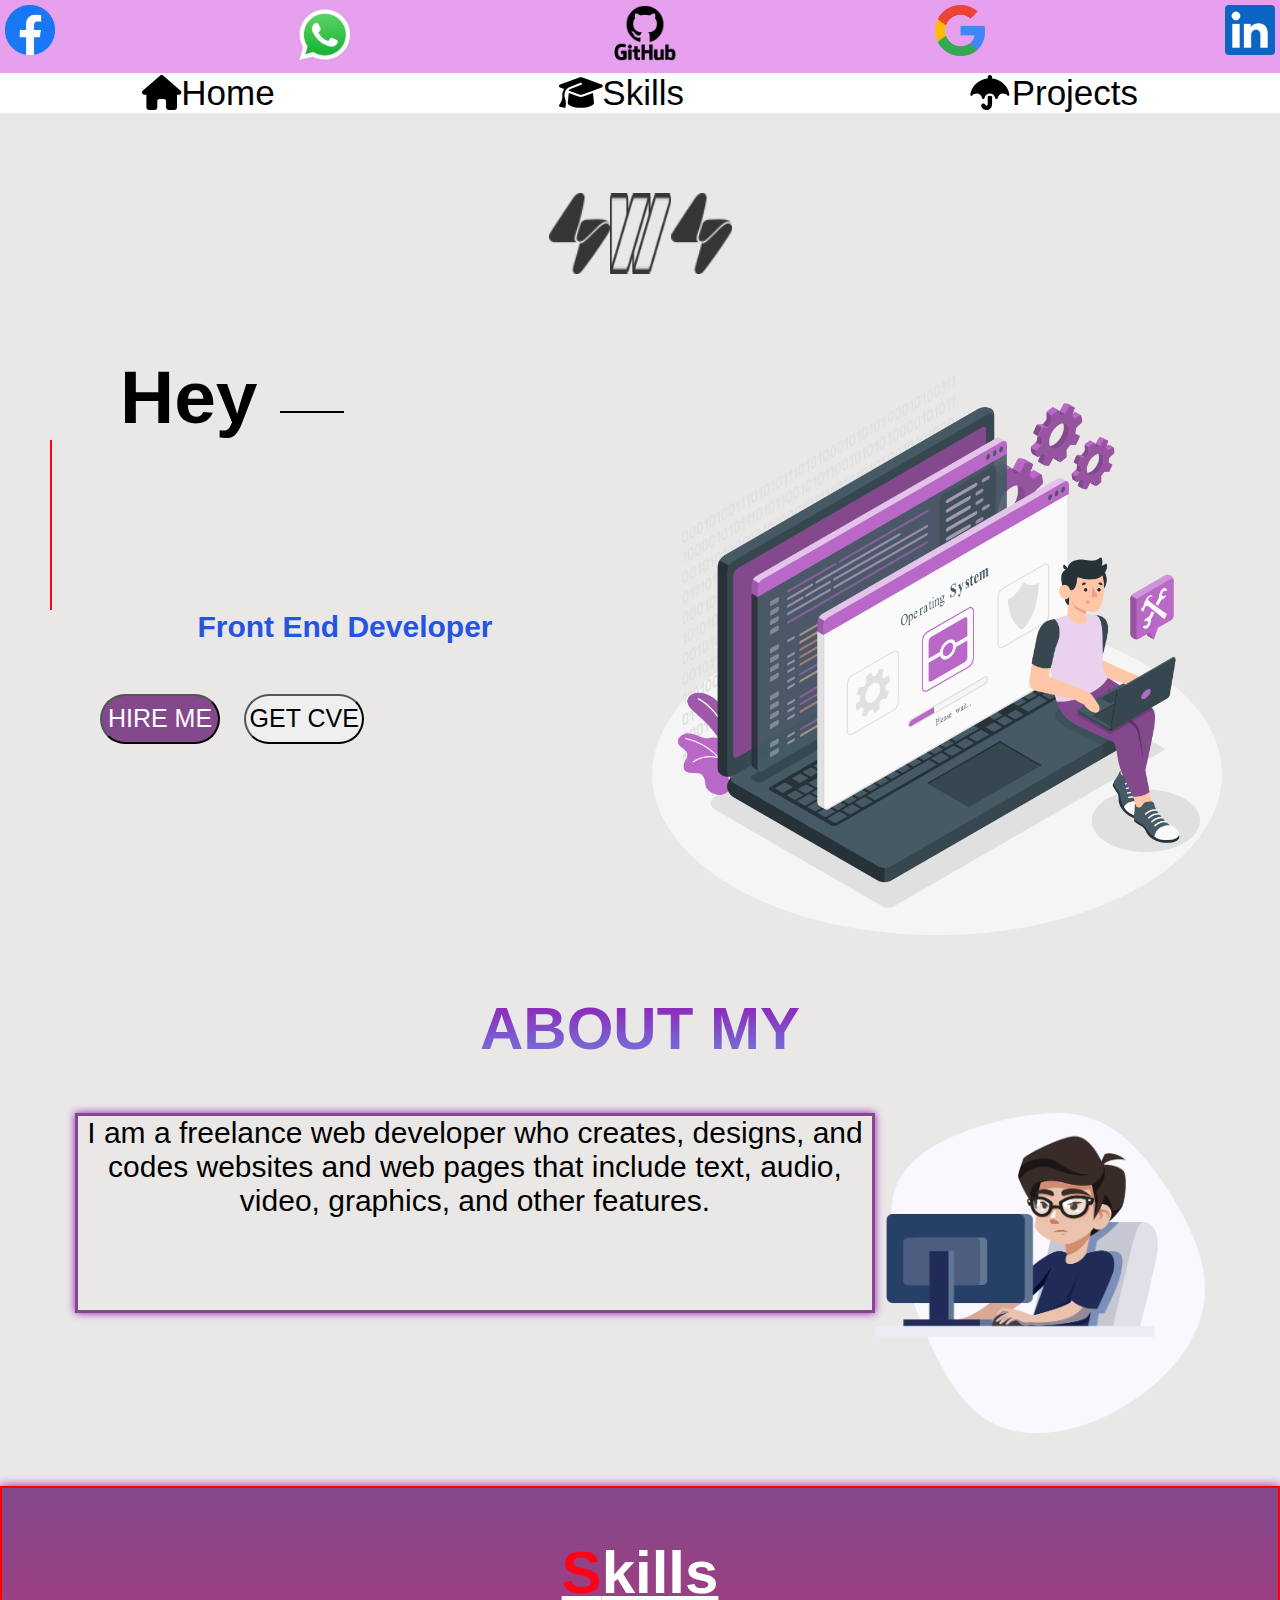
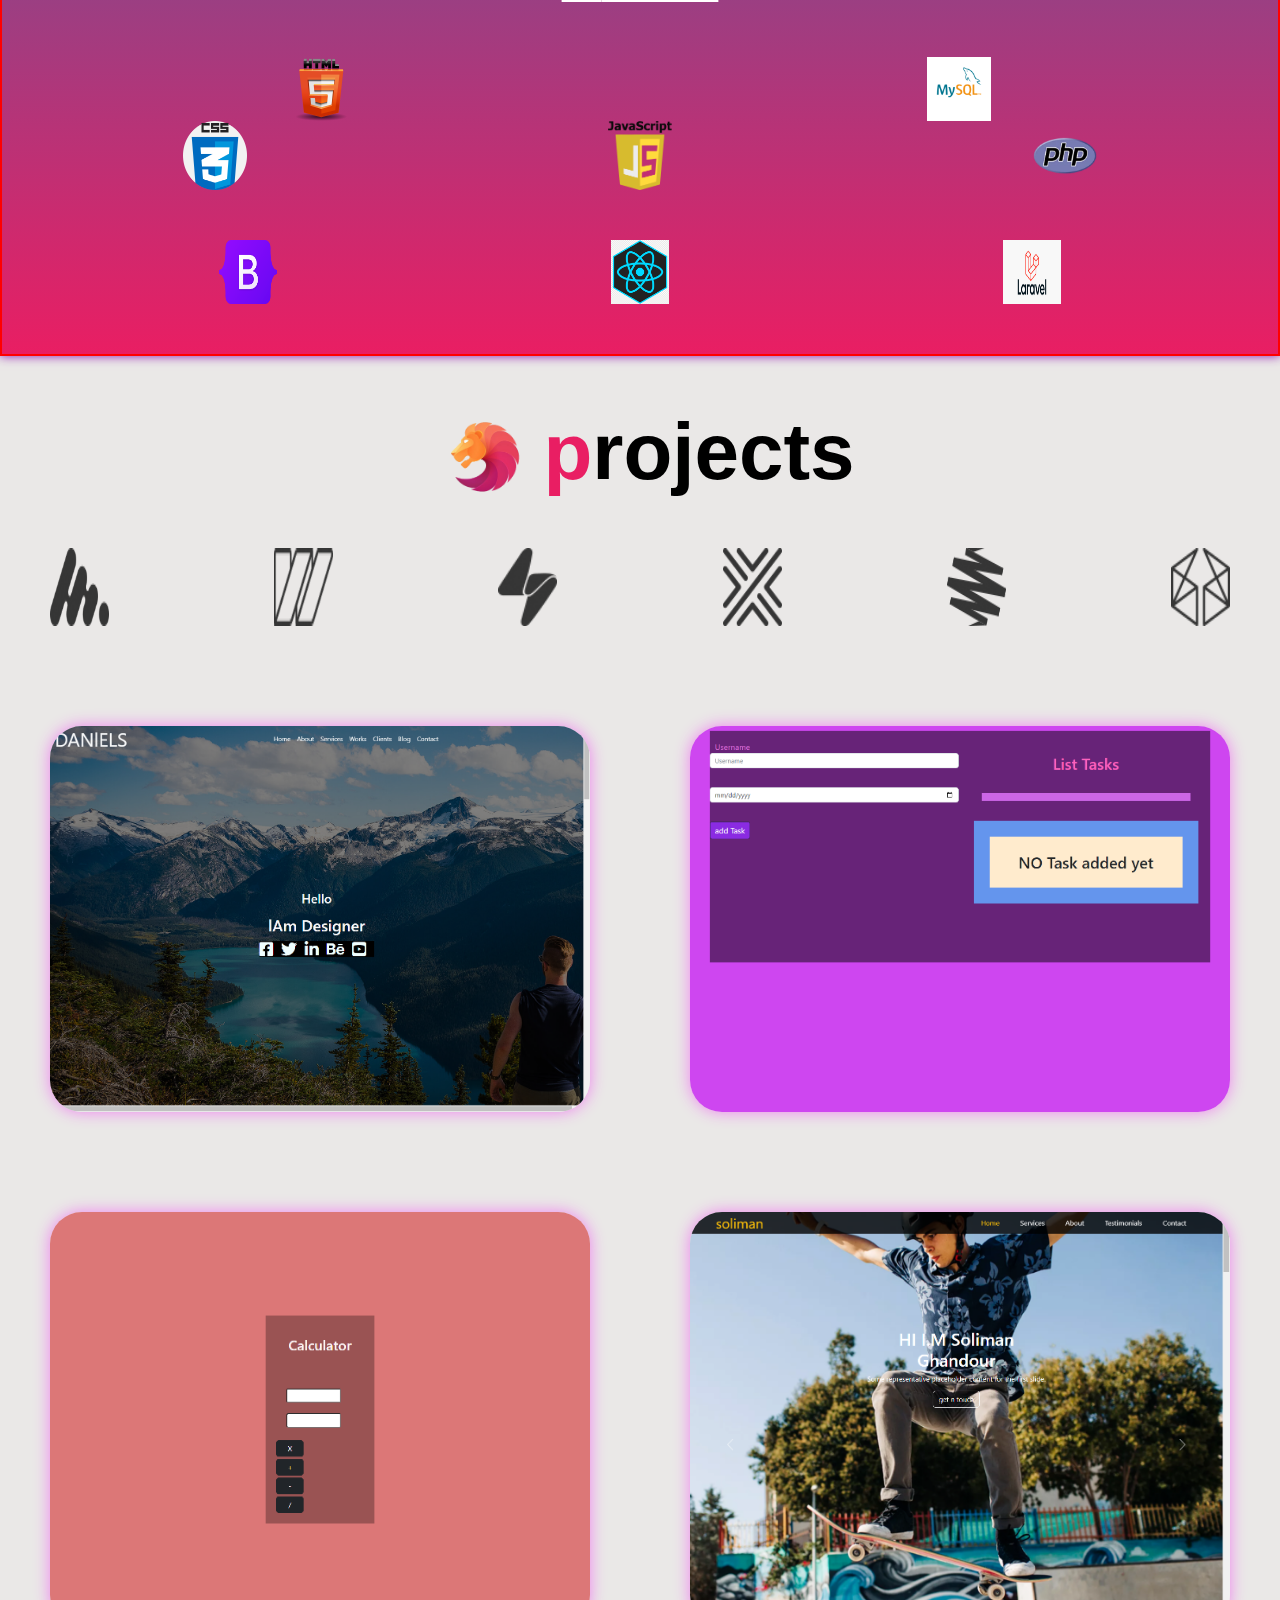
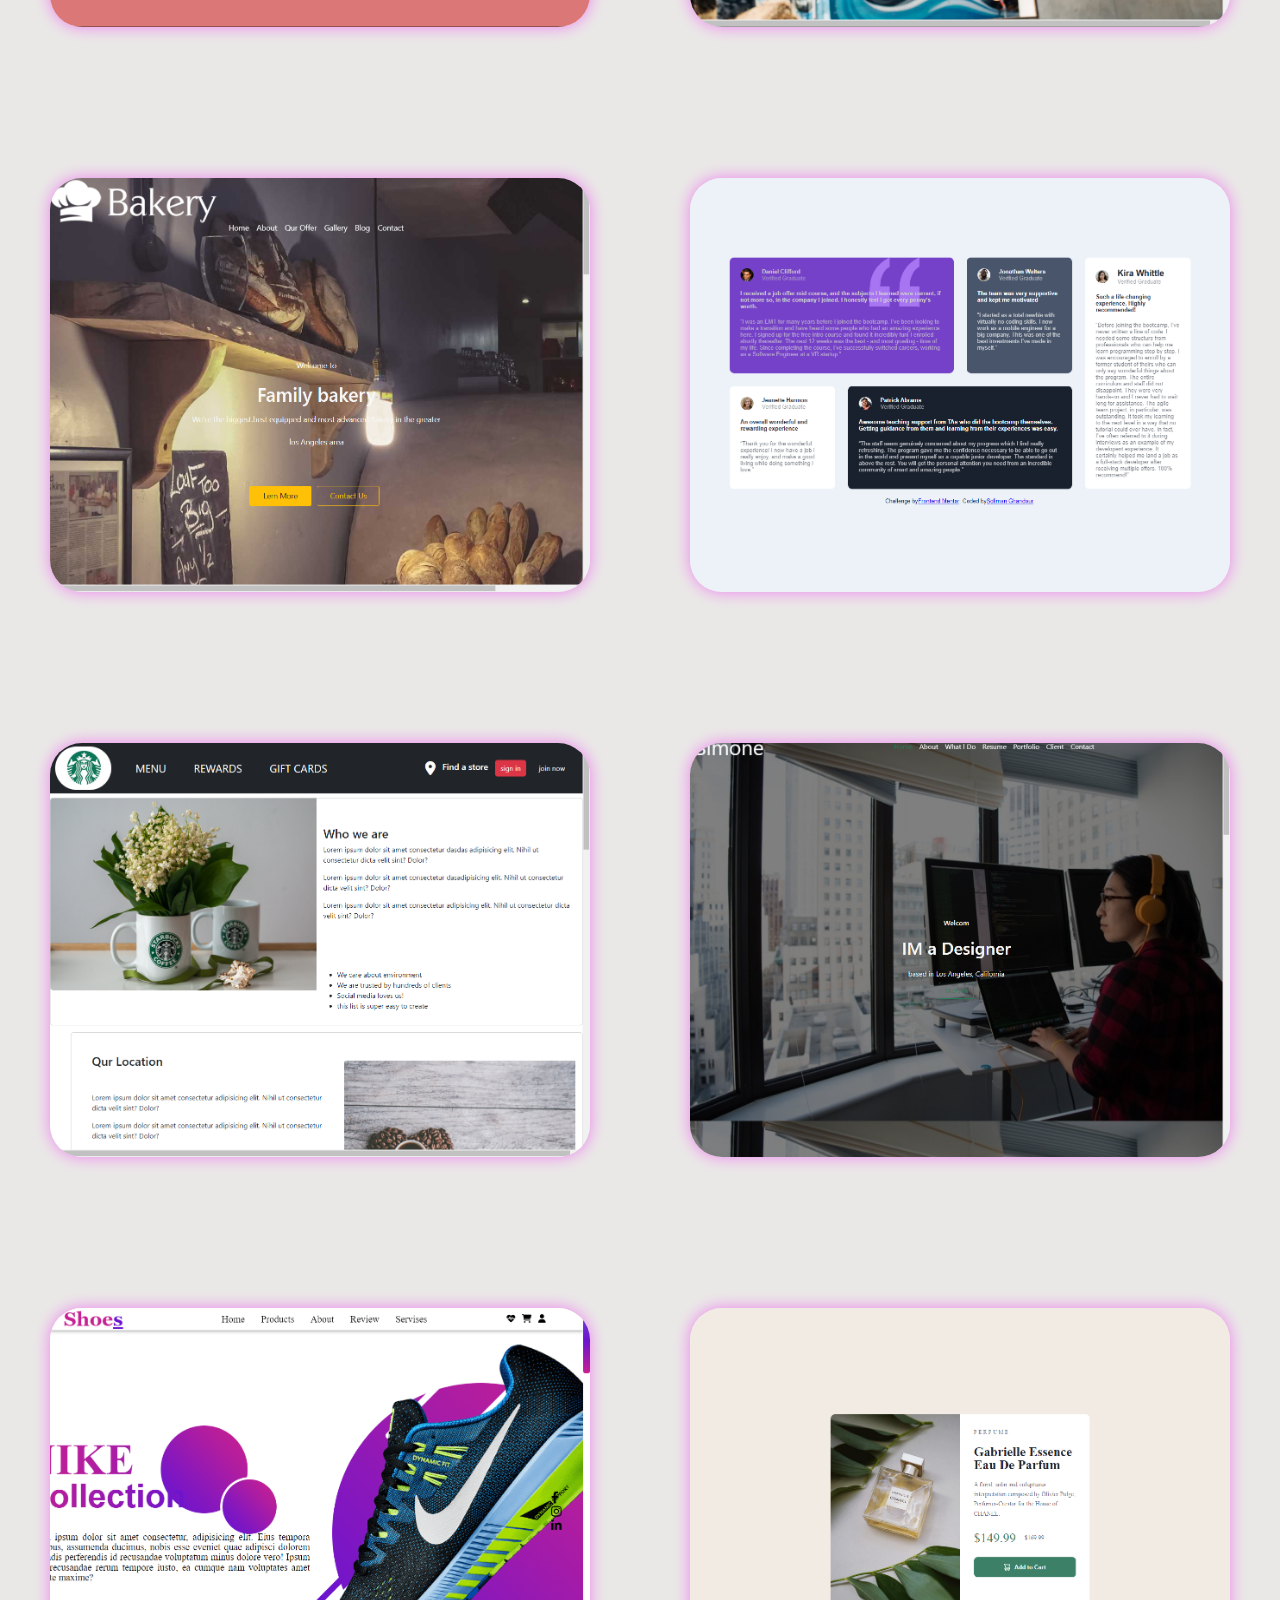
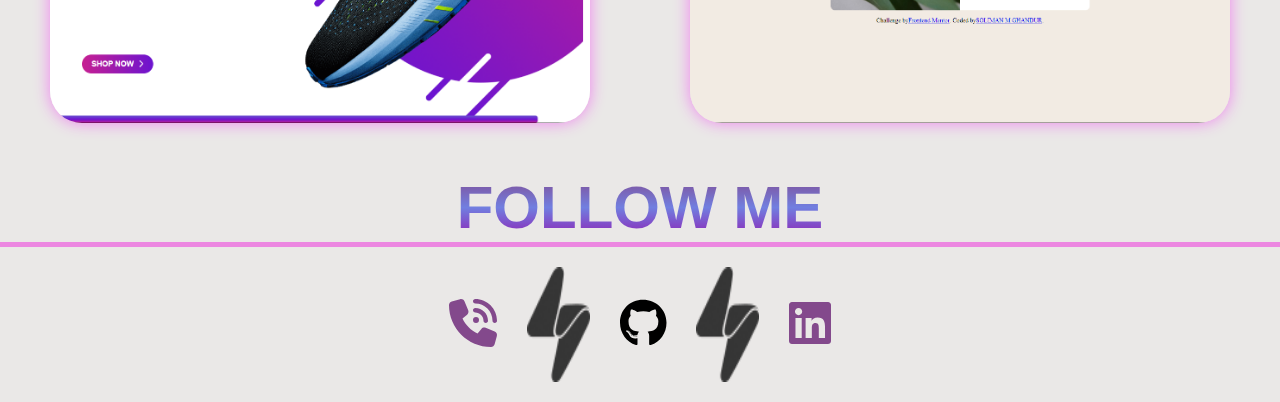
==== index.html @ 82bd2b35 "portfolio" ====
<!DOCTYPE html>
<html lang="en">
<head>
    <meta charset="UTF-8">
    <meta http-equiv="X-UA-Compatible" content="IE=edge">
    <meta name="viewport" content="width= , initial-scale=1.0">
    <link rel="shortcut icon" href="img/projects.png" type="image/x-icon">
    <link rel="stylesheet" href="">
    <link href="https://cdn.jsdelivr.net/npm/bootstrap@5.0.2/dist/css/bootstrap.min.css" rel="stylesheet" integrity="sha384-EVSTQN3/azprG1Anm3QDgpJLIm9Nao0Yz1ztcQTwFspd3yD65VohhpuuCOmLASjC" crossorigin="anonymous">
    <link rel="stylesheet" href="style.css">
    <title>Portefolio</title>
</head>
<body> 
            <!--  ======================= Start topbar =======================  -->
    <div class="topbar">
        <div class="container">
            <!-- this is linkedin -->
            <div>
                  <a href="https://www.facebook.com/soliymohamed/"><img class="mt-3" src="icon/facebook.png" style="width: 50px;" alt=""></a>
            </div>
            <!-- this is phone namber -->
            <div>
                <h5>
                  <a href="tel:01152015673"><img class="mt-3" src="icon/WhatsApp.svg.png" style="width: 60px;" alt=""></a>
            </h5>
            </div>
            <!-- this is faecbook -->
            <div>
              <h5> 
                <a href="https://github.com/solimanghandour"><img class="mt-3" src="icon/GitHub-Logo.png" style="width: 100px;" alt=""></a>
              </h5>
            </div>
            <!-- this is Github -->
            <div>
              <h5> 
                 <a href="" target="_blank">
                  <a href="https://mail.google.com/mail/u/0/#inbox"><img class="mt-3" src="icon/GOOG-0ed88f7c.png" style="width: 50px;" alt=""></a>
                </h5>
            </div>
            <!-- this is g=Gmail -->
            <div>
              <h5> 
                <a href="https://www.linkedin.com/in/soliman-ghandour-b13aa7260/"><img class="mt-3" src="icon/LinkedIn.png" style="width: 50px;" alt=""></a>
               </h5>
            </div>
        </div>
    </div>
                <!--  ======================= Ent topbar =======================  -->
                <!--  ======================= header navbar =======================  -->
<header>
  <nav>
    <ul>
      <li><a href="#Home"><i class="fa-solid fa-house"></i>Home</a></li>
      <li><a href="#Skills"><i class="fa-solid fa-graduation-cap"></i>Skills</a></li>
      <li><a href="#Projects"><i class="fa-solid fa-umbrella"></i>Projects</a></li>
    </ul>
  </nav>
</header>
                    <!--  ======================= End header =======================  -->
            <!--  ======================= Start logo imge =======================  -->
    <div class="imggs container" id="Home">
        <img src="img/brand_item03.png" alt="">
        <img src="img/brand_item02.png" alt="">
        <img src="img/brand_item03.png" alt="">
    </div>
            <!--  ======================= End logo img =======================  -->
            <!--  ======================= Start parents =======================  -->
    <div class="parents">
    <div id="list-example" class="list-group">
      </div>
      <div>
        <h3>Hey</h3>
        <h1 id="list-item-1">I`am ☺ soliman..</h1>
        <h4 id="list-item-2">front end developer</h4>
      <button class="me"><a href="#">hire me</a></button>
      <button class="cv"><a href="#">Get cve</a></button>
      </div>
      <img src="img/logo.png">
    </div>
                <!--  ======================= END parents =======================  -->
                <!--  ======================= Start About ======================= -->
                <div class="about">
                    <h2>about my</h2>
                  <div class="container">
                    <div class="about_text">
                        <p>
                          I am a freelance web developer
                          who creates, designs, and codes
                          websites and web pages that
                          include text, audio, video,
                          graphics, and other features.
                          </p>
                           <div class="imge"> 
                             <img src="img/banner-image.png">
                           </div>
                        </div>
                  </div>
                </div>
                         <!--  ======================= End About ======================= -->
                         <!--  ======================= Start skills ======================= -->
               <div class="skills" id="Skills">
                <h2><span>S</span>kills</h2>
                <div class="imge">
                  <img src="skills/html5_logo.png" alt="">
                  <img src="skills/mysql.png" alt="">
                </div>
                <div class="imge2">
                  <img src="skills/css.png" alt="">
                  <img src="skills/1200px-Javascript_badge.svg.png" alt="">
                  <img src="skills/php.webp" alt="">
                </div>
                <div class="imge3">
                  <img src="skills/Bootstrap_logo.svg.png" alt="">
                  <img src="skills/react.png" alt="">
                  <img src="skills/laravel.png" alt="">
                </div>
              </div>
              <!--  ======================= End skills ======================= -->
              <!--  ======================= Start logo imge =======================  -->
              <div class="projects" id="Projects">
                <h2><img src="img/projects.png"><span>p</span>rojects</h2>
                <div class="end_img">
                <div class="container">
                 <div class="img1">
                   <img src="img/brand_item01.png" alt="">
                   <img src="img/brand_item02.png" alt="">
                   <img src="img/brand_item03.png" alt="">
                   <img src="img/brand_item04.png" alt="">
                   <img src="img/brand_item05.png" alt="">
                   <img src="img/brand_item06.png" alt="">
                 </div>
                </div>
                </div>
              </div>
              <!--  ======================= END logo imge =======================  -->
               <!--  =======================start projects =======================  -->
<div class="projects_box">
  <div class="containeer">
    <div class="box_img">
      <a href="projects/DANlELS/index.html"><img src="tasks/DANLELS (2).png" alt="DANlELS"></a>
      <div class="text">
        <h4>Web Design</h4>
        <p>Lorem ipsum, dolor sit amet consectetur adipisicing elit. Nihil, ut?</p>
        <a href="projects/DANlELS/index.html"><i class="i fa-solid fa-up-right-from-square"></i>
        </div>
    </div>
    <div class="box_img">
      <a href="projects/Tasks/index.html" ><img src="tasks/J.S.png" alt="tasks_js"></a>
      <div class="text">
        <h4>Web Design</h4>
        <p>Lorem ipsum, dolor sit amet consectetur adipisicing elit. Nihil, ut?</p>
        <a href="projects/Tasks/index.html"><i class="i fa-solid fa-up-right-from-square"></i>
        </a>
            </div>
    </div>
  </div>
</div>
<div class="projects_box">
  <div class="containeer">
    <div class="box_img">
      <a href="projects/Calculator/index.html"><img src="tasks/Calculator.png"  alt="Calculator"></a>
      <div class="text">
        <h4>Web Design</h4>
        <p>Lorem ipsum, dolor sit amet consectetur adipisicing elit. Nihil, ut?</p>
        <a href="projects/Calculator/index.html"><i class="i fa-solid fa-up-right-from-square"></i>
        </div>
    </div>
    <div class="box_img">
      <a href="projects/Soliman/inedx.html"><img src="tasks/soliman2.png" alt="soliman"></a>
      <div class="text">
        <h4>Web Design</h4>
        <p>Lorem ipsum, dolor sit amet consectetur adipisicing elit. Nihil, ut?</p>
        <a href="projects/Soliman/inedx.html"><i class="i fa-solid fa-up-right-from-square"></i>
        </div>
    </div>
  </div>
</div>
<div class="projects_box">
  <div class="containeer">
    <div class="box_img">
      <a href="projects/Bakery/index.html"><img src="tasks/127.0.0.1_5500_projects_Bakery_index.html.png" alt="Bakery"></a>
      <div class="text">
        <h4>Web Design</h4>
        <p>Lorem ipsum, dolor sit amet consectetur adipisicing elit. Nihil, ut?</p>
        <a href="projects/Bakery/index.html"><i class="i fa-solid fa-up-right-from-square"></i>
        </div>
    </div>
    <div class="box_img">
      <a href="projects/testimonials-grid-section-main/index.html"><img src="tasks/grid.png" alt="tasks_grid"></a>
      <div class="text">
        <h4>Web Design</h4>
        <p>Lorem ipsum, dolor sit amet consectetur adipisicing elit. Nihil, ut?</p>
        <a href="projects/testimonials-grid-section-main/index.html"><i class="i fa-solid fa-up-right-from-square"></i>
        </div>
    </div>
  </div>
</div>
<div class="projects_box">
  <div class="containeer">
    <div class="box_img">
      <a href="projects/starbucks cofa/index.html"><img src="tasks/Starbucks.png" alt="starbucks"></a>
      <div class="text">
        <h4>Web Design</h4>
        <p>Lorem ipsum, dolor sit amet consectetur adipisicing elit. Nihil, ut?</p>
        <a href="projects/starbucks cofa/index.html"><i class="i fa-solid fa-up-right-from-square"></i>
        </div>
    </div>
    <div class="box_img">
      <a href="projects/Simone/index.html"><img src="tasks/simone.png" alt="Simone"></a>
      <div class="text">
        <h4>Web Design</h4>
        <p>Lorem ipsum, dolor sit amet consectetur adipisicing elit. Nihil, ut?</p>
        <a href="projects/Simone/"><i class="i fa-solid fa-up-right-from-square"></i>
        </div>
    </div>
  </div>
</div>
<div class="projects_box">
  <div class="containeer">
    <div class="box_img">
      <a href="projects/SHop SHoes/index.html"><img src="tasks/shoes.png" alt="SHoes"></a>
      <div class="text">
        <h4>Web Design</h4>
        <p>Lorem ipsum, dolor sit amet consectetur adipisicing elit. Nihil, ut?</p>
        <a href="projects/SHop SHoes/index.html"><i class="i fa-solid fa-up-right-from-square"></i>
        </div>
    </div>
    <div class="box_img" >
      <a href="projects/product-preview-card-component-main/product-preview-card-component-main/index.html"><img src="tasks/_D__portfolio_projects_p.png" alt="product-preview"></a>
      <div class="text">
        <h4>Web Design</h4>
        <p>Lorem ipsum, dolor sit amet consectetur adipisicing elit. Nihil, ut?</p>
        <a href="projects/product-preview-card-component-main/product-preview-card-component-main/index.html" ><i class="i fa-solid fa-up-right-from-square"></i>
        </a>
            </div>
    </div>
  </div>
</div>
               <!--  =======================END projects =======================  -->
               <!--  =======================START footer =======================  -->
<footer>
  <h2>FOLLOW ME</h2>
  <div class="icon">
    <a href="tel:01152015673"><i class="fa-solid fa-phone-volume"></i></a>
    <img src="img/brand_item03.png" alt="">
    <a href="https://github.com/solimanghandour"><i class="fa-brands fa-github" style="color: black;" ></i></a>
    <img src="img/brand_item03.png" alt="">
    <a href="https://www.linkedin.com/in/soliman-ghandour-b13aa7260/"><i class="fa-brands fa-linkedin"></i></a>
  </div>
</footer>
               <!--  =======================END footer =======================  -->
<script src="bootstrap/bootstrap.min.js"></script>
   <script src="font awesome/all.min.js"></script>
   <script src="mian.js"></script>
</body>
</html>
---- style.css ----
/******** Reset *********/
*{
    padding: 0;
    margin: 0;
    box-sizing: border-box;
}
img{
    display: inline-block;
    width: 5%;
}
ul li {
    list-style: none;
}
a{
    text-decoration: none;
    display: inline-block;
}

/******** general *********/
@font-face {
    font-family: 'Cairo', sans-serif;
    src: url(fonts/Cairo-Regular.ttf);
    font-weight: 400;
}
@font-face {
    font-family: 'Cairo', sans-serif;
    src: url(fonts/Cairo-Bold.ttf);
    font-weight: 700;
}
:root{
--top-bg: #000000;
--nav-bg:#FFFFFF;
--txt-top-dark:#FFFFFF;
--txt-niv-dark:#333333;
--h1-info:#2455E0;
--bottom:#717FE0;
--txt-hover: #83498C;

}
body{
    background-color: #EAE8E7;
    font-size: 15px;
    font-family: 'Outfit', sans-serif;

}
/******** Start Page *********/
.topbar{
    background-color: #E6A0EE;
    color: var(--txt-top-dark);
    padding: 5px;
}
.topbar .container {
    display: flex;
    justify-content: space-between;

}
.topbar .container a {
    color: #FFFFFF;
}

.link:hover{
    color: #e38b05;
    }
    .link{
        font-size: 2em;
    }
/******** end topbar *********/


/******** Start Header *******/
header nav ul{
    display: flex;
    justify-content: space-around;
    width: 100%;
    background-color: white;
    font-size: 35px;

}
header nav ul li a:hover{
    color: black;
    
}

header nav ul li a {
    color: black;
    position: relative;
    transition: 0.3s;

}

header nav ul  a::before {
    content: "";
position: absolute;
left: 0;
height: 5px;
width: 0;
background-color:black;
bottom: -5px;
transition: 0.3s;
}

header nav ul  a:hover::before{
    width: 100%;
}

/******** end Header *******/

/******* Start logo imge ******/

.imggs{
    display: flex;
    justify-content: center;
    padding: 30px;
    margin-top: 50px;
}
/******* End logo imge ******/

/******* Start parents ******/

.parents{
    display: flex;
    justify-content: center;
    width: 100%;
    padding: 50px;
}
.parents h3{
    margin: 0px 70px;
    font-size: 5em;


}
.parents h1{
    color: var(--txt-hover);
font-size: 5em;
display: flex;
justify-content: center;  
text-transform: uppercase;
font-family: 'Courier New', Courier, monospace;
}
.parents h1{
    position: relative;

}
.parents h1::after{
    content: "";
    position: absolute;
    left: 0;
    height: 100%;
    width: 100%;
    background-color: #EAE8E7;
    border-left: solid 2px #ff0217;
    animation: typing 3.5s steps(10) infinite;
}
@keyframes typing{
    100%{
        left: 100%;
        margin: 0 -35px 0 -35px ;
    }
    
}

.parents h4{font-size: 3em;

}

.parents h3::after{
    content: "";
    height: 2px;
    width: 5vw;
    background-color: #000000;
    display: inline-block;
    margin-left: 5%;
    transform: translateY(-10px);

}
.parents h4{
    margin: 0px 50px;
    color: var(--h1-info);
    font-size: 2em;
    text-align: center;
    font-family:700px;
    text-transform: capitalize;
    margin-bottom: 50px;

}

.parents img{
    width: 50%;
    position: relative;
}

.me{
    width: 120px;
    height: 50px;
    border-radius: 50px;
    margin-left: 50px;    
    background-color: #83498C;
    font-size: 25px;
    text-transform: uppercase;
}
.cv{
    width: 120px;
    height: 50px;
    border-radius: 50px;
    margin-left: 20px;
    font-size: 25px;
    text-transform: uppercase;
    
}
.cv a{
    color: black;
}
.cv:hover{
    background-color: #83498C;
}
.me a{
    color: white;
}
/******* END parents ******/


/************** about ************/

.about .container .about_text {
    display: flex;
    justify-content: center;
}

.about h2{
    display: flex;
    justify-content: center;
    align-items: center;
    font-size: 60px;
    background: linear-gradient(to top,#717FE0,#9217b0);
    -webkit-background-clip: text;
    -webkit-text-fill-color: transparent;
    text-transform: uppercase;
    font-weight: 900px;
    
}
.about p {
    width: 800px;
    height: 200PX;
    font-size: 30px;
    text-align: center;
    border: #83498C solid 3px ;
    box-shadow:0 0 8px #9217b0;
}
.about .about_text{
    display: flex;
    justify-content: center;
    margin: 50px 0;
}
.about .imge img {
    width: 330px;
}

/********** skills **********/
.skills{
    background: linear-gradient( #83498C,#e91e63);
    box-shadow: 0 0 10px #9217b0;
    border: solid 2px red;
}

.skills span{
    color: #ff0217;
}
.skills h2 {
    display: flex;
    justify-content: center;
    align-items: center;
    font-size: 60px;
    margin: 50px;
    text-decoration: underline;
    color: white;
  

}
.skills .imge{
    display: flex;
    justify-content: center;

}
.skills .imge2{
    display: flex;
    justify-content: space-around;
}
.skills .imge img:hover {
    border: #83498C 3px solid ;
    box-shadow:0 0 10px #83498C  ;
    border-radius: 50%;
}
.skills .imge3 img:hover {
    border: #83498C 3px solid ;
    box-shadow:0 0 10px #83498C  ;
    border-radius: 50%;
}
.skills .imge3{
    display: flex;
    justify-content: space-around;
    margin: 50px;
}
.skills .imge2 img:hover {
    border: #83498C 3px solid ;
    box-shadow:0 0 10px #83498C  ;
    border-radius: 50%;
}
.skills .imge{
    display: flex;
    justify-content: space-around;
}
/******** projects *******/
.projects h2 {
    display: flex;
    justify-content: center;
    align-items: center;
    font-size: 80px;
    font-family: 'Cairo', sans-serif;
    font-weight: 900;
    margin: 50px;

}
.projects h2 img{
    width: 10%;
    margin-bottom: -10px;
}

.projects span{
    color: #e91e63;
}

.end_img .container .img1{
    display: flex;
    justify-content: space-between;
    margin: 50px;

}
.projects_box .containeer{
    display: flex;
    justify-content: space-around;
}
.projects_box .containeer .box_img a img {
    width: 100%;
    height: 100%;
    
}

.projects_box .containeer .box_img {
 
    margin: 40px;
    width: 90%;
    height: 80%;
    margin: 50px;
    position: relative;
    border-radius: 2rem;
    box-shadow: 0 0 1rem violet;
    overflow: hidden;
    
    display: flex;
}
.projects_box .containeer .box_img a img {
    transition: .5s ease;

}
.projects_box .containeer .box_img:hover  img{
    transform: scale(1.1);
    z-index: 100;

}

.projects_box .containeer .box_img .text {
    position: absolute;
    bottom: 0;
    left: 0;
    width: 100%;
    height: 100%;
    background-color:rgba(0, 0, 0, 0.5);
    display: flex;
    justify-content: center;
    align-items: center;
    flex-direction: column;
    text-align: center;
    padding: 0 4rem;
    transform: translateY(100%);
    transition: .5s ease;
}
.projects_box:hover .containeer .box_img .text {
    transform: translateY(0);
    cursor: pointer;

}
.projects_box .containeer .box_img .text h4{
  font-size: 3rem;
  color: white;
   
}
.projects_box .containeer .box_img .text p{
    color: white;
}
.projects_box .containeer .box_img .text .i{
    font-size: 4rem;
    color: white;
}




footer h2 {
    display: flex;
    justify-content: center;
    background: linear-gradient(to top,#9217b0,#717FE0,#83498C);
    -webkit-background-clip: text;
    -webkit-text-fill-color: transparent;
    font-weight: 700px;
    font-size: 60px;
    font-family: 'Cairo', sans-serif;

}
footer .icon {
    display: flex;
    justify-content: center;
    padding: 20px 15px ;
    font-size: 40px;
    border-top: solid 5px #ec87e1;

}

footer a{
    margin: 30px;
    font-size: 3rem;
    color: #83498C;
 
}
footer .icon a:hover{
    transform: scale(2);
}






    





/******** Media *********/
@media  screen and 
(max-width:650px){
    .parents {
        display: block;
    }
    .projects_box .containeer  {
        display:block;
    }
    .about .container .about_text{
        display: block;
    }
}
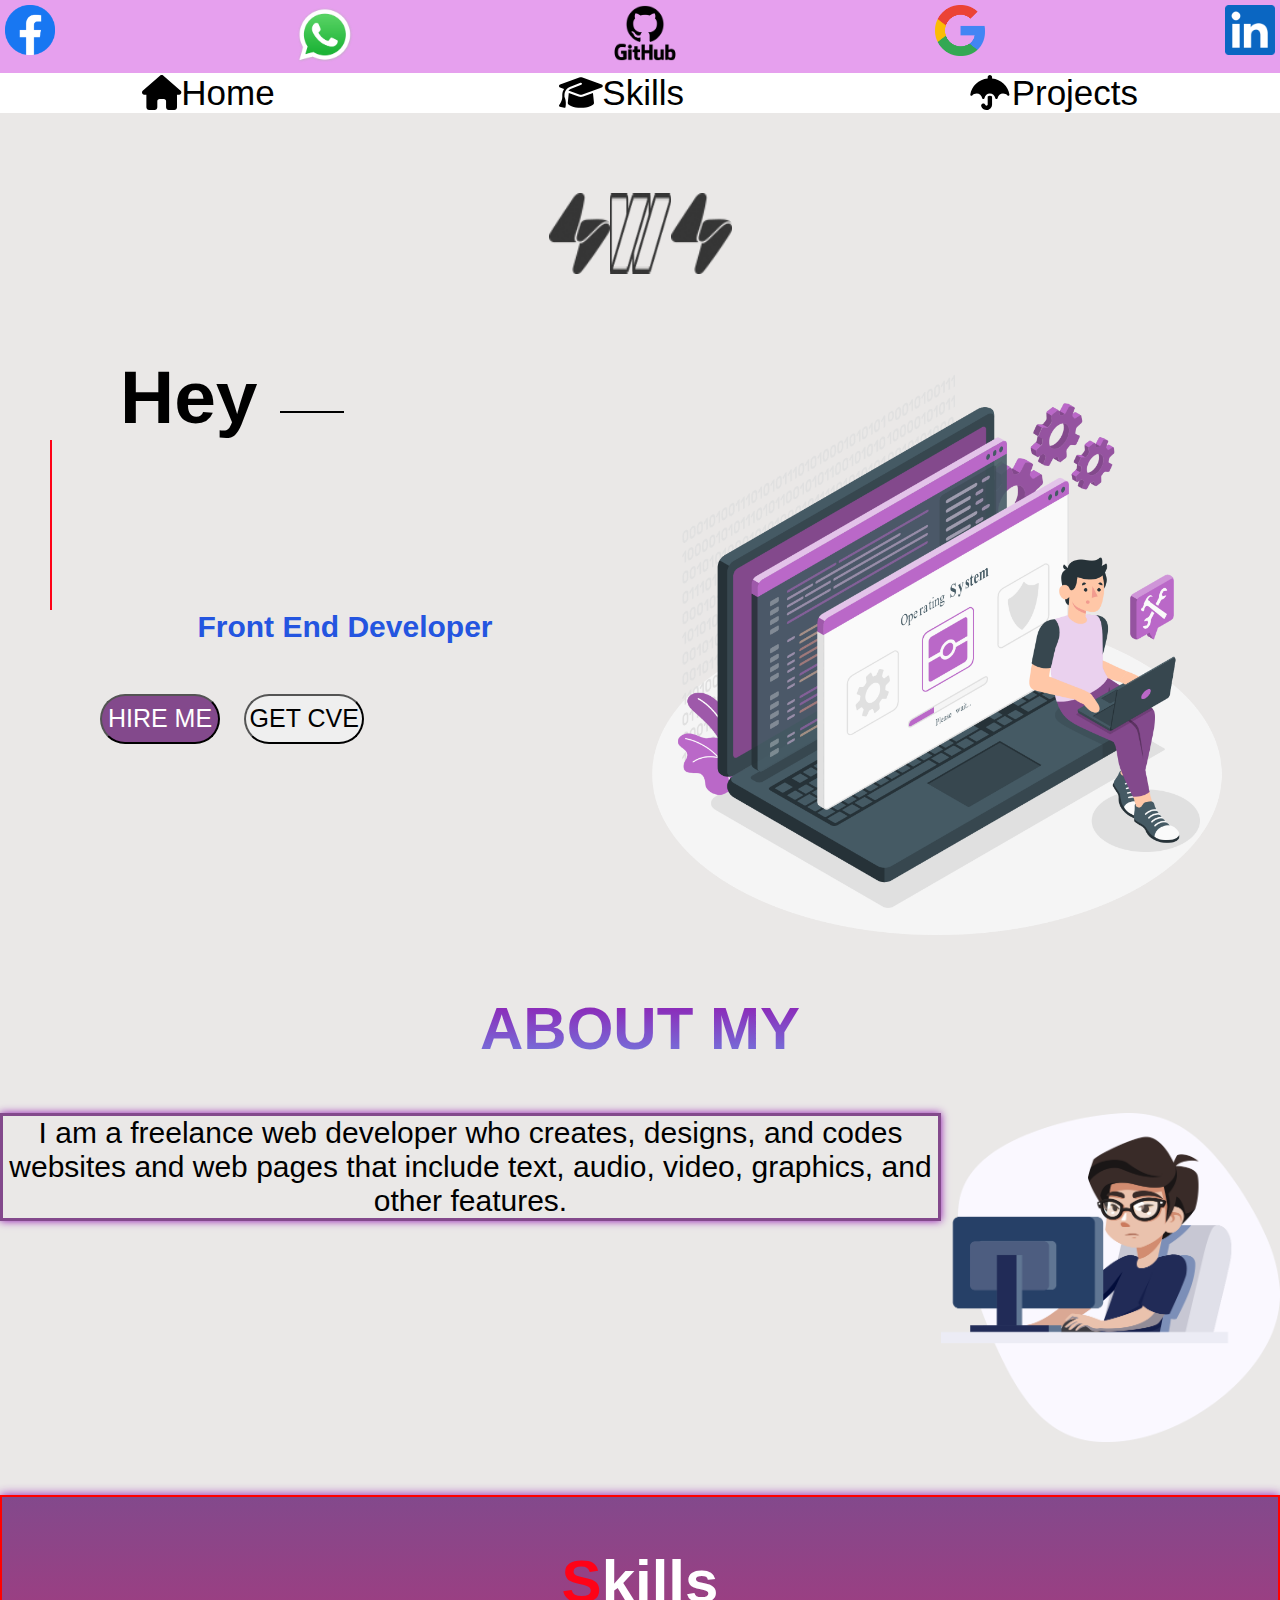
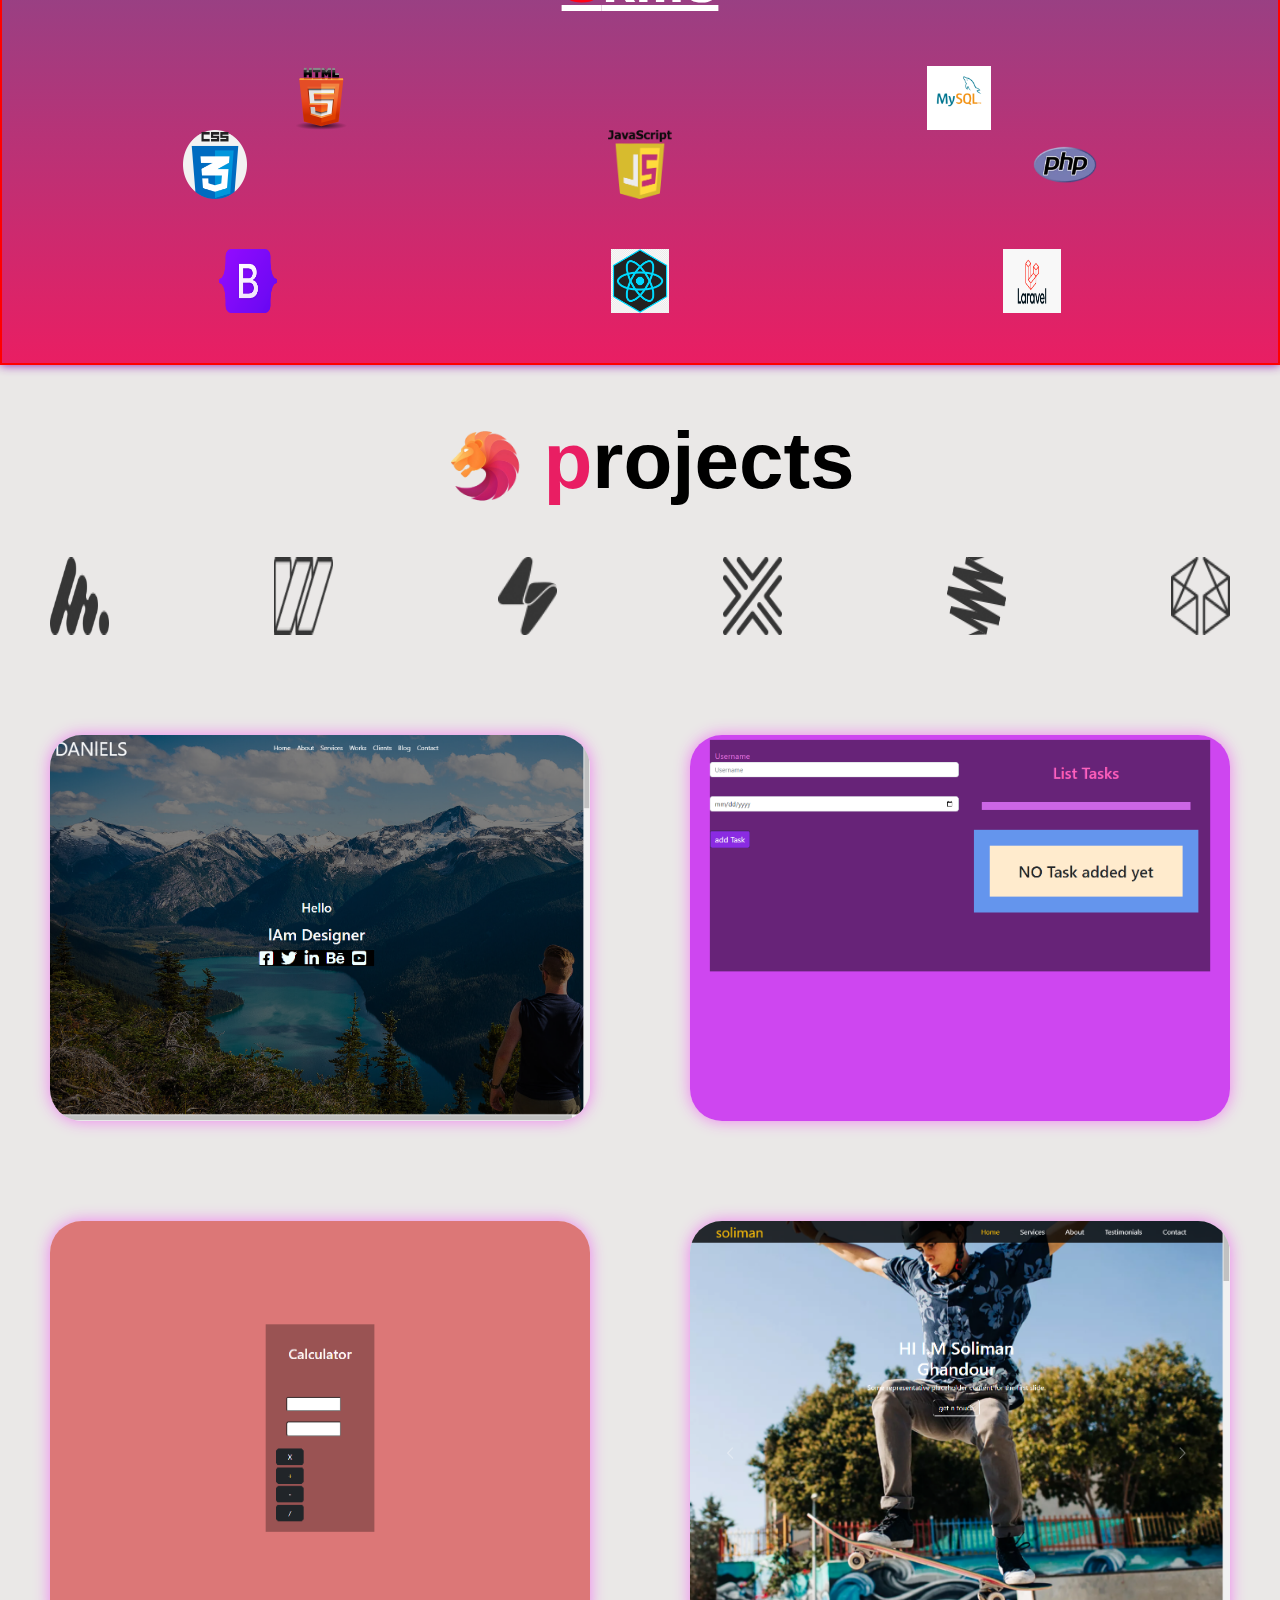
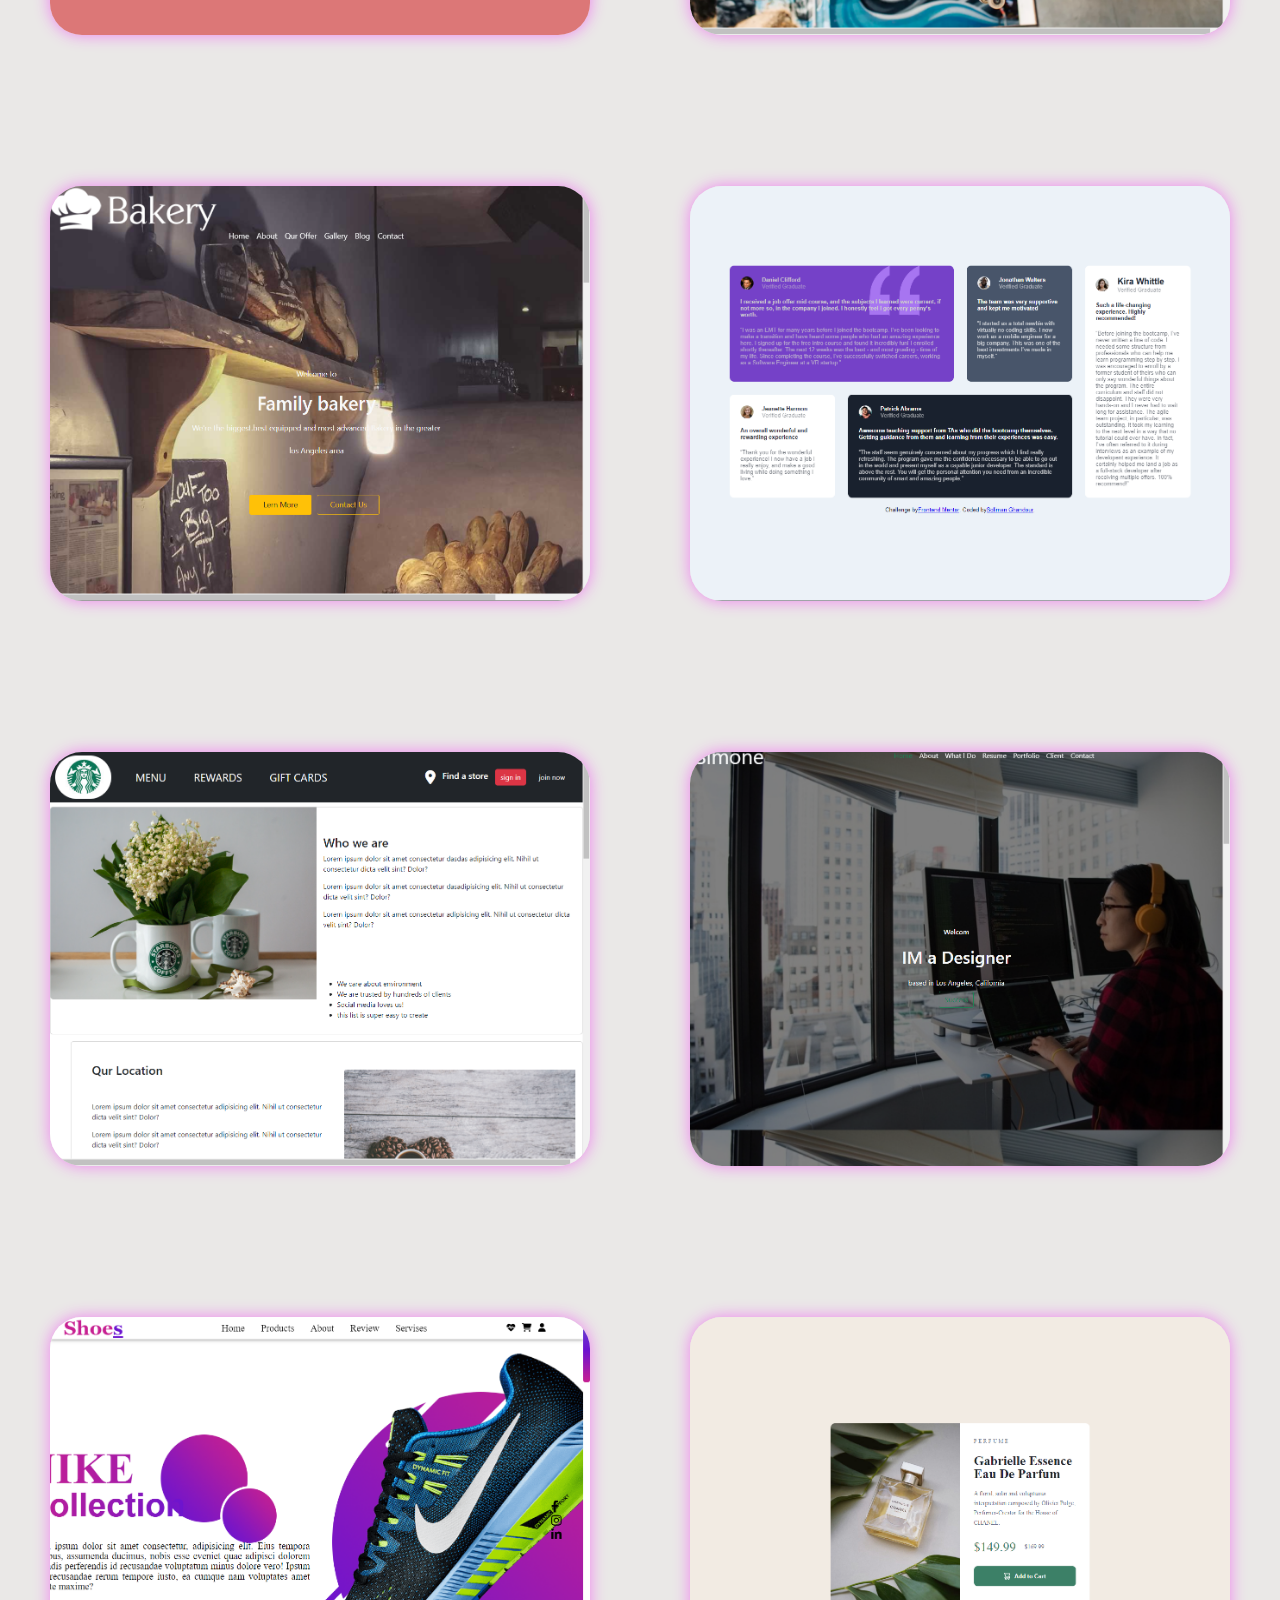
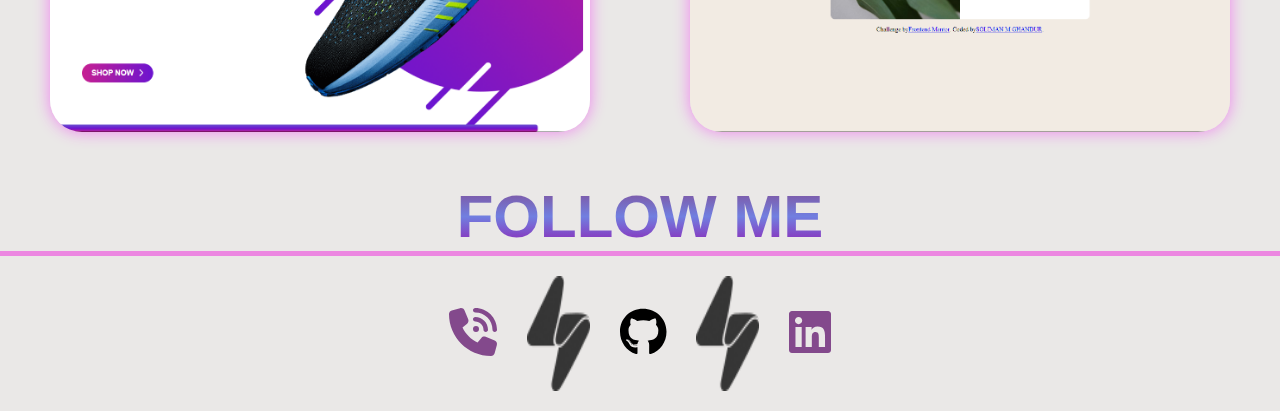
==== commit e87aa590: "upload" ====
--- a/index.html
+++ b/index.html
@@ -16,31 +16,31 @@
         <div class="container">
             <!-- this is linkedin -->
             <div>
-                  <a href="https://www.facebook.com/soliymohamed/"><img class="mt-3" src="icon/facebook.png" style="width: 50px;" alt=""></a>
+                  <a href="https://www.facebook.com/soliymohamed/"><img class="mt-3" src="icon/facebook.png" style="width: 50px;" alt="facebook"></a>
             </div>
             <!-- this is phone namber -->
             <div>
                 <h5>
-                  <a href="tel:01152015673"><img class="mt-3" src="icon/WhatsApp.svg.png" style="width: 60px;" alt=""></a>
+                  <a href="tel:01152015673"><img class="mt-3" src="icon/WhatsApp.svg.png" style="width: 60px;" alt="phone"></a>
             </h5>
             </div>
             <!-- this is faecbook -->
             <div>
               <h5> 
-                <a href="https://github.com/solimanghandour"><img class="mt-3" src="icon/GitHub-Logo.png" style="width: 100px;" alt=""></a>
+                <a href="https://github.com/solimanghandour"><img class="mt-3" src="icon/GitHub-Logo.png" style="width: 100px;" alt="github"></a>
               </h5>
             </div>
             <!-- this is Github -->
             <div>
               <h5> 
                  <a href="" target="_blank">
-                  <a href="https://mail.google.com/mail/u/0/#inbox"><img class="mt-3" src="icon/GOOG-0ed88f7c.png" style="width: 50px;" alt=""></a>
+                  <a href="https://mail.google.com/mail/u/0/#inbox"><img class="mt-3" src="icon/GOOG-0ed88f7c.png" style="width: 50px;" alt="google"></a>
                 </h5>
             </div>
             <!-- this is g=Gmail -->
             <div>
               <h5> 
-                <a href="https://www.linkedin.com/in/soliman-ghandour-b13aa7260/"><img class="mt-3" src="icon/LinkedIn.png" style="width: 50px;" alt=""></a>
+                <a href="https://www.linkedin.com/in/soliman-ghandour-b13aa7260/"><img class="mt-3" src="icon/LinkedIn.png" style="width: 50px;" alt="linkedin"></a>
                </h5>
             </div>
         </div>
@@ -72,8 +72,8 @@
         <h3>Hey</h3>
         <h1 id="list-item-1">I`am ☺ soliman..</h1>
         <h4 id="list-item-2">front end developer</h4>
-      <button class="me"><a href="#">hire me</a></button>
-      <button class="cv"><a href="#">Get cve</a></button>
+      <button class="me"><a href="cv/cv.jpg">hire me</a></button>
+      <button class="cv"><a href="cv/cv.pdf">Get cve</a></button>
       </div>
       <img src="img/logo.png">
     </div>
--- a/style.css
+++ b/style.css
@@ -17,6 +17,7 @@
 }
 
 /******** general *********/
+
 @font-face {
     font-family: 'Cairo', sans-serif;
     src: url(fonts/Cairo-Regular.ttf);
@@ -239,8 +240,7 @@
     
 }
 .about p {
-    width: 800px;
-    height: 200PX;
+    height: 100%;
     font-size: 30px;
     text-align: center;
     border: #83498C solid 3px ;
@@ -252,7 +252,7 @@
     margin: 50px 0;
 }
 .about .imge img {
-    width: 330px;
+    width: 100%;
 }
 
 /********** skills **********/
@@ -448,7 +448,7 @@
 
 /******** Media *********/
 @media  screen and 
-(max-width:650px){
+(max-width:750px){
     .parents {
         display: block;
     }
@@ -458,4 +458,87 @@
     .about .container .about_text{
         display: block;
     }
-}+   
+    .parents h1{
+        font-size: 3rem;
+    }
+    .parents h3{
+        font-size: 3rem;
+        margin: 0px 30%;
+
+
+    }
+    .parents h4{
+        font-size: 1rem; 
+    }
+    ul li a {
+        font-size: 20px;
+
+    }
+
+  
+ 
+    
+}
+/* /// */
+
+@media  screen and 
+(max-width:630px){
+    .parents {
+        display: block;
+    }
+    .parents button{
+        display: flex;
+        margin: 20px;
+    }
+    .parents h1{
+        font-size: 1.4rem;
+    }
+    .parents h4{
+        font-size: 13px;
+        
+    }
+    html{
+        font-size: 15px;
+    }
+    ul li a {
+        font-size: 15px;
+
+    }
+    .projects_box .containeer .box_img{
+       margin: 5px 20px;
+    }
+ 
+    .projects h2 {
+        font-size: 30px;
+    }
+    .skills h2 {
+        font-size: 30px;
+    }
+    footer h2 {
+        font-size: 2rem;
+    }
+    footer .icon{
+height: 100px;
+    }
+    .projects_box .containeer .box_img .text h4{
+        font-size: 1rem;
+        color: white;
+         
+      }
+      .topbar .container{
+        display: flex;
+        justify-content: center;
+    }
+    
+    .parents h1::after{
+        content: "";
+        position: absolute;
+        left: 0;
+        height: 0%;
+        width: 100%;
+        background-color: #EAE8E7;
+        border-left: solid 2px #ff0217;
+    }
+}
+
